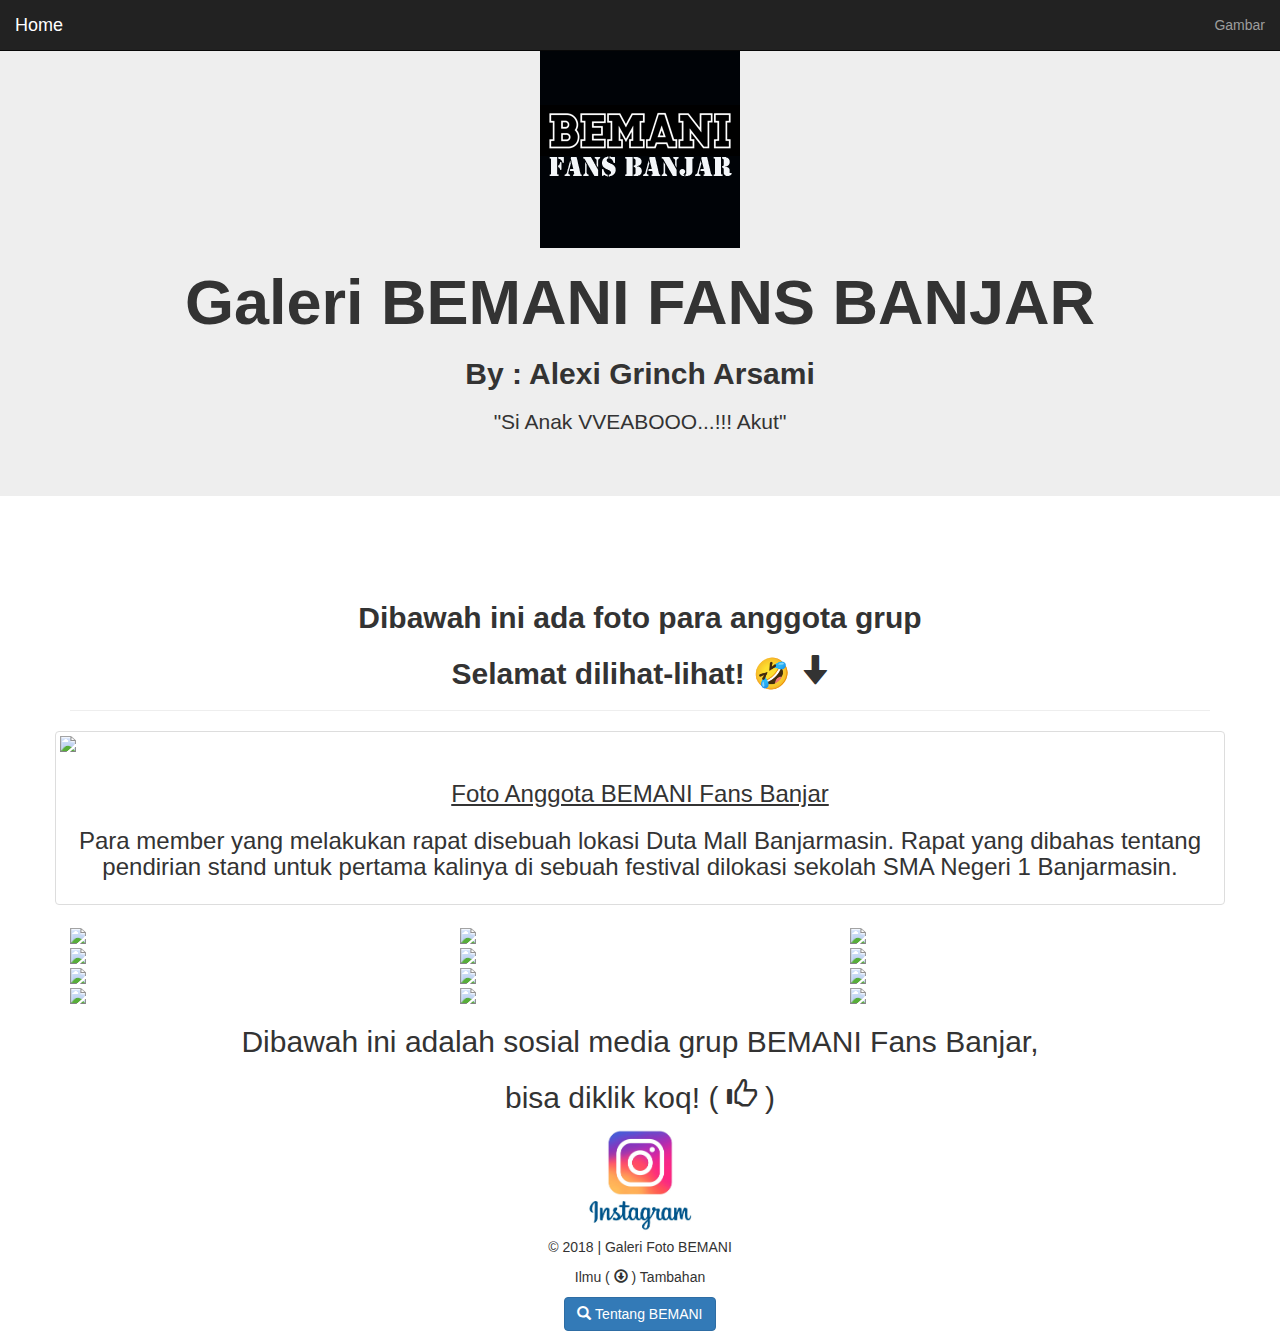
==== index.html @ 7f334fe0 "Rename galeri_bemani.html to index.html" ====
<!DOCTYPE html>
<html lang="en" id="home">
  <head>
    <meta charset="utf-8">
    <meta http-equiv="X-UA-Compatible" content="IE=edge">
    <meta name="viewport" content="width=device-width, initial-scale=1">
    <!-- The above 3 meta tags *must* come first in the head; any other head content must come *after* these tags -->
    <title>Galeri Bemani</title>

    <!-- Bootstrap -->
    <link href="css/bootstrap.min.css" rel="stylesheet">
    <link rel="stylesheet" href="css/Style.CSS">
    
    <!-- HTML5 shim and Respond.js for IE8 support of HTML5 elements and media queries -->
    <!-- WARNING: Respond.js doesn't work if you view the page via file:// -->
    <!--[if lt IE 9]>
      <script src="https://oss.maxcdn.com/html5shiv/3.7.3/html5shiv.min.js"></script>
      <script src="https://oss.maxcdn.com/respond/1.4.2/respond.min.js"></script>
    <![endif]-->
  </head>
  <body>

    <!-- navbar -->
     <nav class="navbar navbar-inverse navbar-fixed-top">
      <div class="container-fluid">
        <div class="navbar-header">
        <button type="button" class="navbar-toggle collapsed" data-toggle="collapse" data-target="#bs-example-navbar-collapse-1" aria-expanded="false">
            <span class="sr-only">Toggle navigation</span>
            <span class="icon-bar"></span>
            <span class="icon-bar"></span>
            <span class="icon-bar"></span>
          </button>

          <a href="#home" class="navbar-brand page-scroll">Home</a>
        </div>
        

        <div class="collapse navbar-collapse" id="bs-example-navbar-collapse-1">
        <ul class="nav navbar-nav navbar-right">
            <li><a href="#portfolio" class="page-scroll">Gambar</a></li>
          </ul>
        </div>

      </div>
    </nav>
    <!-- akhir navbar -->

<!-- jumbotron -->
    <div class="jumbotron text-center">
      <img src="animasi/logo_bemani_fans_banjar.png" class="img-box">
      <h1 style="font-weight: bold;">Galeri BEMANI FANS BANJAR</h1>
      <h2 style="font-weight: bold;">By : Alexi Grinch Arsami</h2>
      <h2 style="font-weight: bold;"><p>"Si Anak VVEABOOO...!!! Akut"</p></h2>
      </div>

      <!-- Rinci -->
<section class="portfolio">
  <div class="container">
    <div class="row">
      <div class="col-sm-12 text-center">
        <h2 id="portfolio"></h2>
        <h2 style="padding-top: 55px; font-weight: bold;" ">Dibawah ini ada foto para anggota grup</h2>
        <h2 style="font-weight: bold;">Selamat dilihat-lihat! 🤣 <i class="glyphicon glyphicon-arrow-down"></i></h2>
        <hr>
      </div>
    </div>


<div class="row">
  <div class="thumbnail col-md-12 col-sm-6">
          <img src="gambar/1518830519479.jpg">
          <div class="caption">
            <h3 style="text-align: center;"><u>Foto Anggota BEMANI Fans Banjar</u></h3>
            <h3 style="text-align: center;">Para member yang melakukan rapat disebuah lokasi Duta Mall Banjarmasin. Rapat yang dibahas tentang pendirian stand untuk pertama kalinya di sebuah festival dilokasi sekolah SMA Negeri 1 Banjarmasin.</h3>
          </div>
        </div>

  <div class="col-md-4 col-sm-6">
    <img class="thumbnailsny" src="gambar/20180107_160156.jpg"> 
    </a>
  </div>
  <div class="col-md-4 col-sm-6">
    <img class="thumbnailsny" src="gambar/20180107_173946.jpg">
    </a>
  </div>
  <div class="col-md-4 col-sm-6">
    <img class="thumbnailsny" src="gambar/20180107_174956.jpg">
    </a>
  </div>
  <div class="col-md-4 col-sm-6">
    <img class="thumbnailsny" src="gambar/20180107_180958.jpg">
    </a>
  </div>
  <div class="col-md-4 col-sm-6">
    <img class="thumbnailsny" src="gambar/20180107_185310.jpg">
    </a>
   </div>
   <div class="col-md-4 col-sm-6">
     <img class="thumbnailsny" src="gambar/20180211_135149.jpg">
    </a>
  </div>
   <div class="col-md-4 col-sm-6">
     <img class="thumbnailsny" src="gambar/20180211_135157.jpg">
    </a>
  </div>
  <div class="col-md-4 col-sm-6">
     <img class="thumbnailsny" src="gambar/20180211_135846.jpg">
    </a>
   </div> 
  <div class="col-md-4 col-sm-6">
     <img class="thumbnailsny" src="gambar/20180211_160603.jpg">
    </a>
   </div>
  <div class="col-md-4 col-sm-6">
     <img class="thumbnailsny" src="gambar/1516695732869_.jpg">
    </a>
   </div>
  <div class="col-md-4 col-sm-6">
     <img class="thumbnailsny" src="gambar/1517368194200.jpg">
    </a>
   </div>
  <div class="col-md-4 col-sm-6">
     <img class="thumbnailsny" src="gambar/20180211_173733.jpg">
    </a>
   </div>
  </div>
</div>
  </div>
</section>
<div style="text-align: center;"> <!-- ini pembuka -->
  <h2>Dibawah ini <!-- <i class="glyphicon glyphicon-arrow-down"> --> </i> adalah sosial media grup BEMANI Fans Banjar,</h2>
    <h2>bisa diklik koq! ( <i class="glyphicon glyphicon-thumbs-up"></i> )</h2>
      <a href="https://www.instagram.com/bemanibanjar18/?hl=en" target="_blank">
        <img src="animasi/Instagram-logo-with-text.jpg" width="150px;" alt="">
          </a>
        </div> <!-- ini penutup sosmed -->
        </div>
      </div>
    </div>
  </div>
</section>
<!-- Akhir Rinci -->

<!-- footer -->
<footer>
  <div class="container text-center">
    <div class="row">
      <div class="col-sm-12">
        <p>&copy; 2018 | Galeri Foto BEMANI <!-- ( <i class="glyphicon glyphicon-signal"></i> )--> </p>
        <p>Ilmu ( <i class="glyphicon glyphicon-download"></i> ) Tambahan</p>  
        <a href="https://translate.google.co.id/translate?hl=id&sl=en&u=https://en.wikipedia.org/wiki/Bemani&prev=search" target="_blank" 
           class="btn btn-primary"><i class="glyphicon glyphicon-search"></i> Tentang BEMANI</a>
      </div>
    </div>
  </div>
</footer>
<!-- akhir footer -->

    <!-- Akhir jumbotron -->

    <!-- jQuery (necessary for Bootstrap's JavaScript plugins) -->
    <script src="https://ajax.googleapis.com/ajax/libs/jquery/1.12.4/jquery.min.js"></script>
    <script src="js/jquery.easing.1.3.js"></script>
    <!-- Include all compiled plugins (below), or include individual files as needed -->
    <script src="js/bootstrap.min.js"></script>

    <script src="js/script.js"></script>
  </body>
</html>
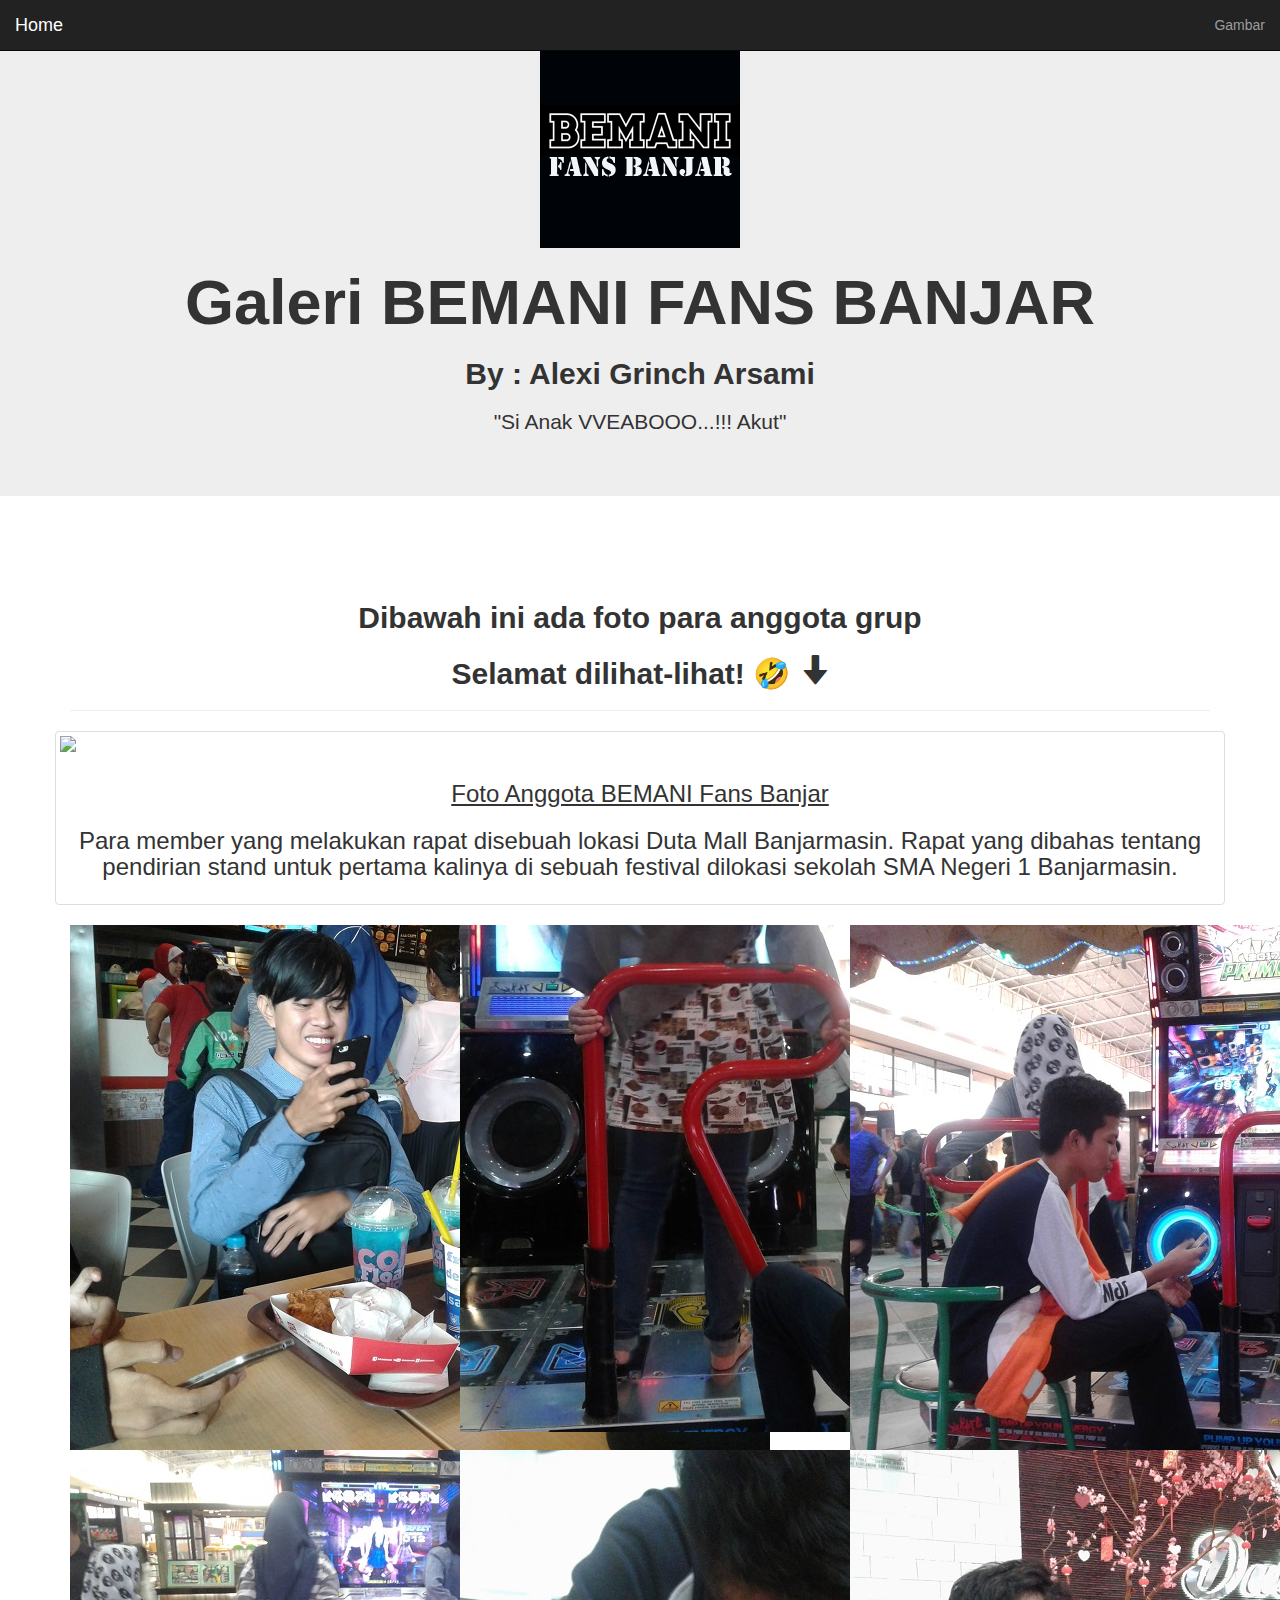
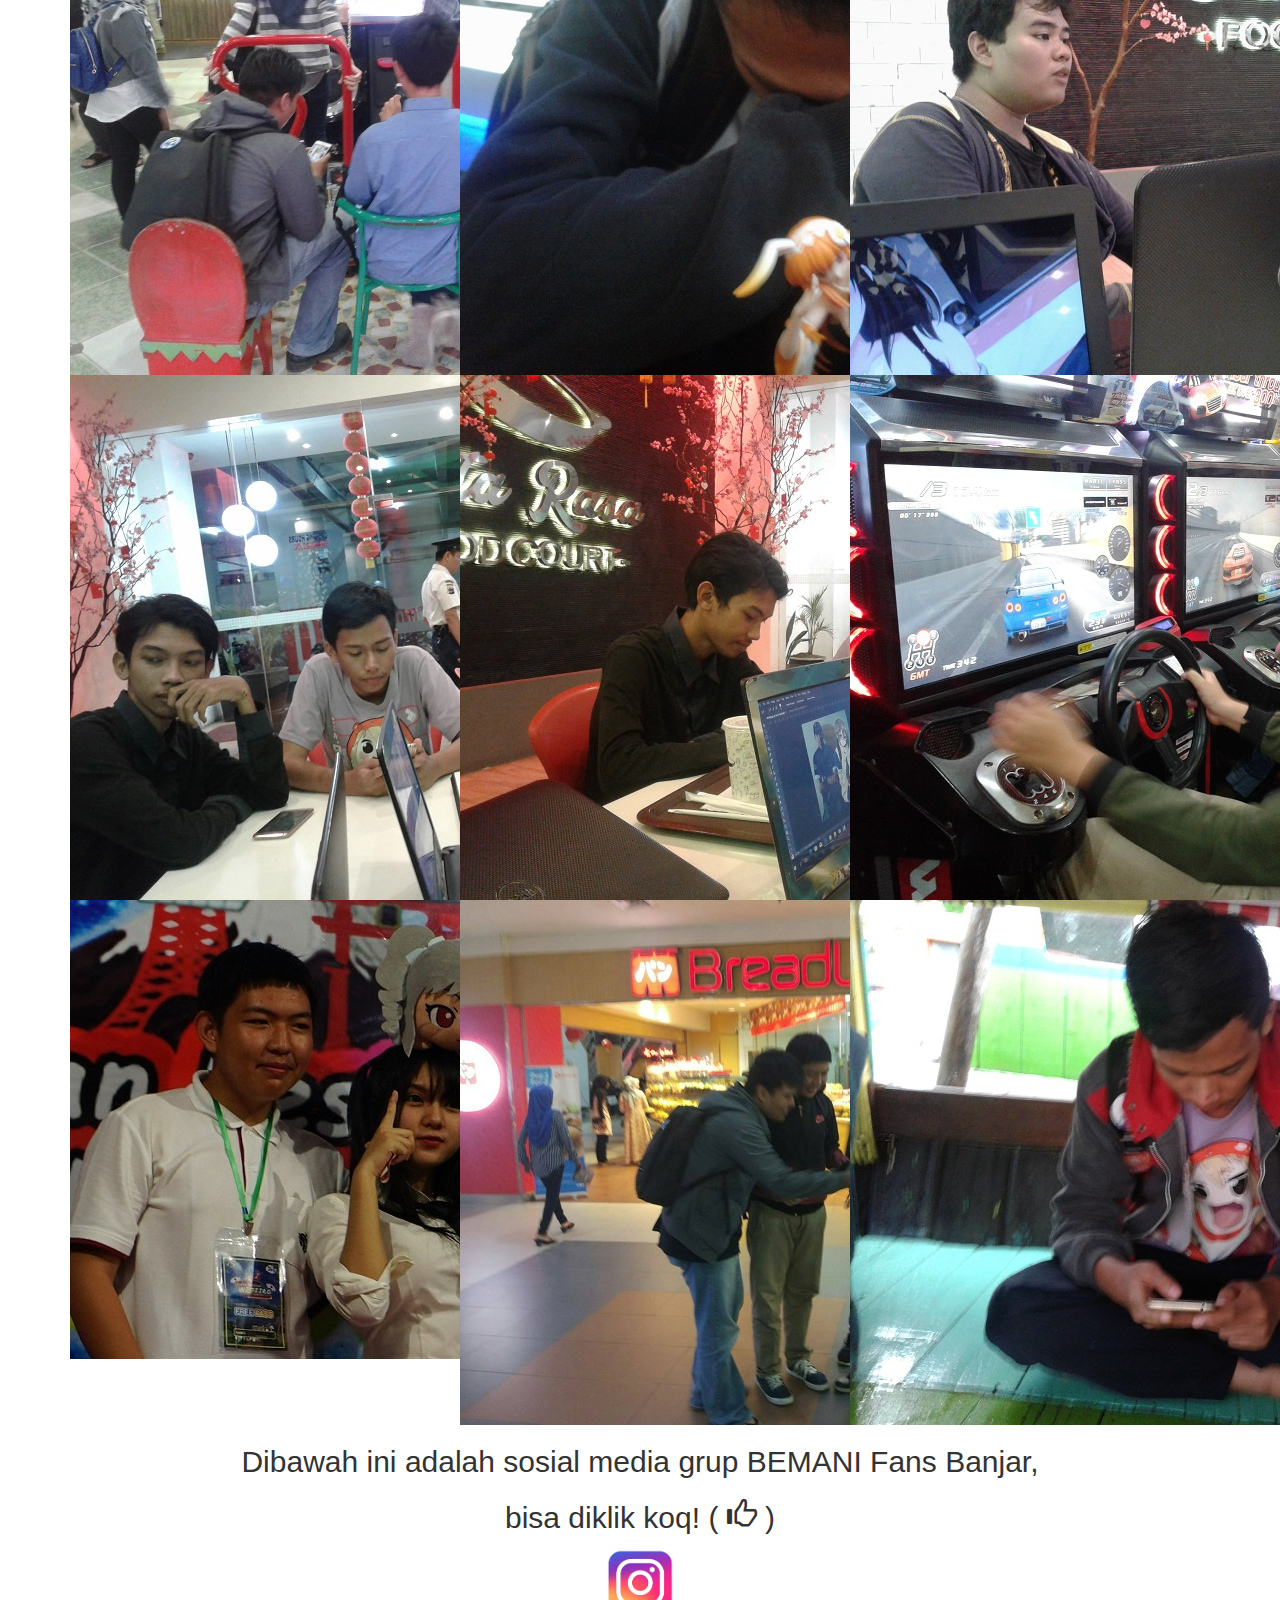
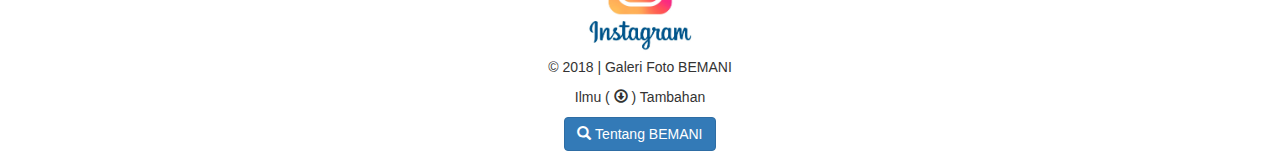
==== commit d7a40dbf: "Update index.html" ====
--- a/index.html
+++ b/index.html
@@ -76,51 +76,51 @@
         </div>
 
   <div class="col-md-4 col-sm-6">
-    <img class="thumbnailsny" src="gambar/20180107_160156.jpg"> 
+    <img class="thumbnailsny" src="Gambar/20180107_160156.jpg"> 
     </a>
   </div>
   <div class="col-md-4 col-sm-6">
-    <img class="thumbnailsny" src="gambar/20180107_173946.jpg">
+    <img class="thumbnailsny" src="Gambar/20180107_173946.jpg">
     </a>
   </div>
   <div class="col-md-4 col-sm-6">
-    <img class="thumbnailsny" src="gambar/20180107_174956.jpg">
+    <img class="thumbnailsny" src="Gambar/20180107_174956.jpg">
     </a>
   </div>
   <div class="col-md-4 col-sm-6">
-    <img class="thumbnailsny" src="gambar/20180107_180958.jpg">
+    <img class="thumbnailsny" src="Gambar/20180107_180958.jpg">
     </a>
   </div>
   <div class="col-md-4 col-sm-6">
-    <img class="thumbnailsny" src="gambar/20180107_185310.jpg">
+    <img class="thumbnailsny" src="Gambar/20180107_185310.jpg">
     </a>
    </div>
    <div class="col-md-4 col-sm-6">
-     <img class="thumbnailsny" src="gambar/20180211_135149.jpg">
+     <img class="thumbnailsny" src="Gambar/20180211_135149.jpg">
     </a>
   </div>
    <div class="col-md-4 col-sm-6">
-     <img class="thumbnailsny" src="gambar/20180211_135157.jpg">
+     <img class="thumbnailsny" src="Gambar/20180211_135157.jpg">
     </a>
   </div>
   <div class="col-md-4 col-sm-6">
-     <img class="thumbnailsny" src="gambar/20180211_135846.jpg">
+     <img class="thumbnailsny" src="Gambar/20180211_135846.jpg">
     </a>
    </div> 
   <div class="col-md-4 col-sm-6">
-     <img class="thumbnailsny" src="gambar/20180211_160603.jpg">
+     <img class="thumbnailsny" src="Gambar/20180211_160603.jpg">
     </a>
    </div>
   <div class="col-md-4 col-sm-6">
-     <img class="thumbnailsny" src="gambar/1516695732869_.jpg">
+     <img class="thumbnailsny" src="Gambar/1516695732869_.jpg">
     </a>
    </div>
   <div class="col-md-4 col-sm-6">
-     <img class="thumbnailsny" src="gambar/1517368194200.jpg">
+     <img class="thumbnailsny" src="Gambar/1517368194200.jpg">
     </a>
    </div>
   <div class="col-md-4 col-sm-6">
-     <img class="thumbnailsny" src="gambar/20180211_173733.jpg">
+     <img class="thumbnailsny" src="Gambar/20180211_173733.jpg">
     </a>
    </div>
   </div>
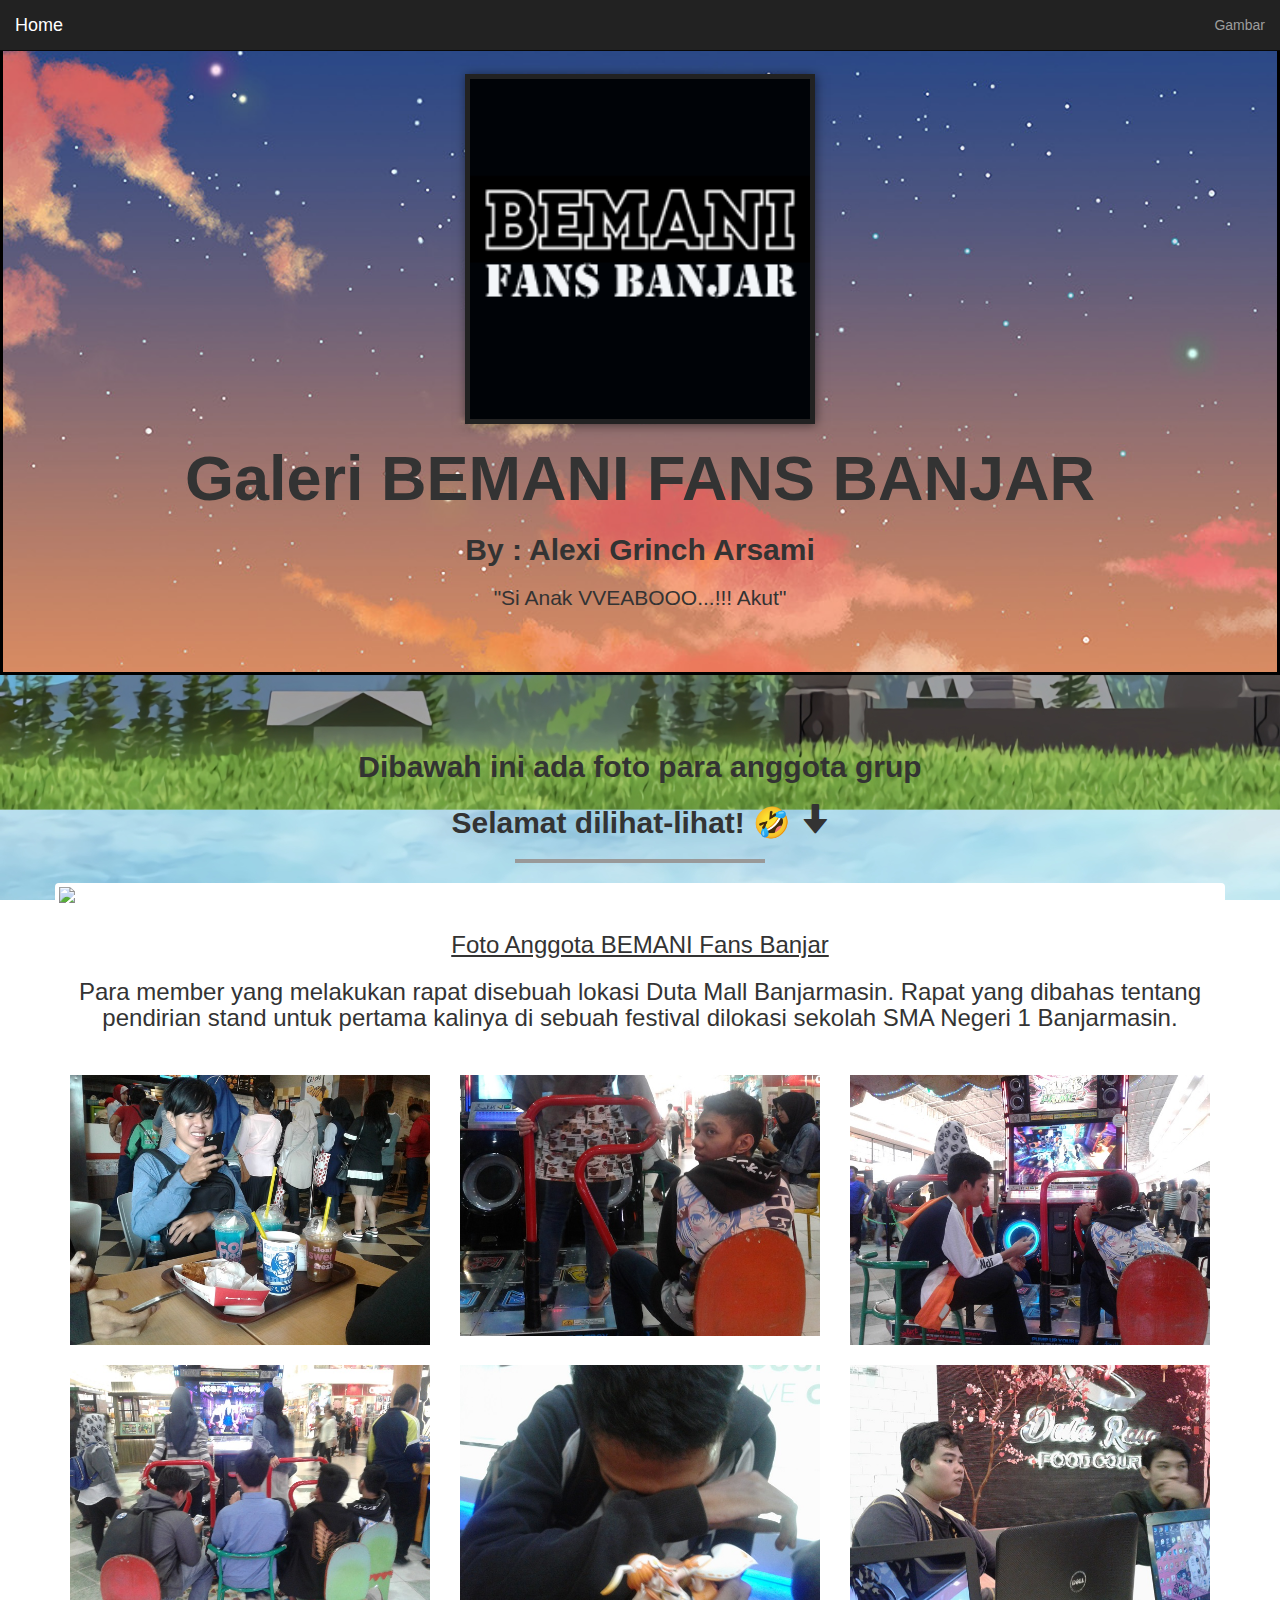
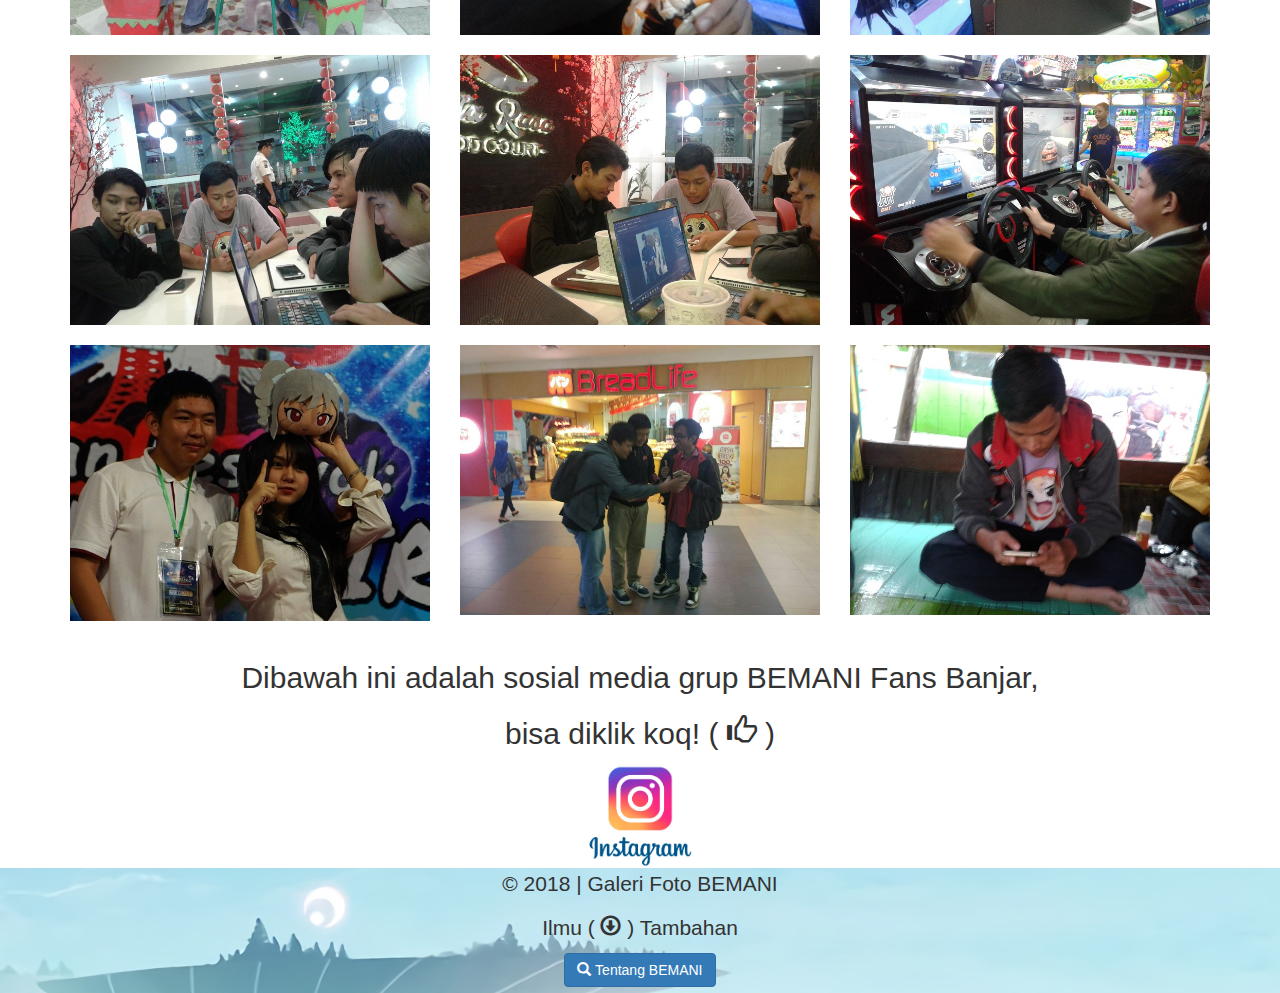
==== commit cd60d848: "Update index.html" ====
--- a/index.html
+++ b/index.html
@@ -9,7 +9,7 @@
 
     <!-- Bootstrap -->
     <link href="css/bootstrap.min.css" rel="stylesheet">
-    <link rel="stylesheet" href="css/Style.CSS">
+    <link rel="stylesheet" href="css/style.css">
     
     <!-- HTML5 shim and Respond.js for IE8 support of HTML5 elements and media queries -->
     <!-- WARNING: Respond.js doesn't work if you view the page via file:// -->
--- a/css/style.css
+++ b/css/style.css
@@ -0,0 +1,88 @@
+html{
+	position: relative;
+}
+
+body{
+	margin-bottom: 120px;
+	margin-top: 23px;
+}
+
+.jumbotron {
+	background-image: url('../Background/832457.png');
+	background-attachment: fixed;
+	background-size: cover;
+	background-position: 0 -0px;
+	color: 000;
+	overflow: hidden;
+	border: 3px solid black;
+	margin-bottom: 0px;
+}
+
+.jumbotron img{
+	width: 350px;
+	border: 5px solid #222;
+	box-shadow:  1px 1px 10px rgba(0,0,0,0.5);
+}
+
+
+.jumbotron h1, .jumbroton p {
+	<!-- text-shadow: 1px 1px 10px rgba(0,0,0,0.5); -->
+}
+
+hr{
+	width: 250px;
+	border-top: 4px solid #999;
+}
+
+section {
+	min-height: 600px;
+}
+
+.portfolio{
+	background-image: url('../Background/797699.jpg');
+	background-attachment: fixed;
+	background-size: cover;
+	background-position: 0 -90px;
+	color: #333;
+	overflow: hidden;
+	margin-bottom: 0px;
+}
+
+footer{
+	background-image: url('../Background/797793.jpg');
+	position: absolute;
+	bottom: 0px;
+	width: 100%;
+	height: 125px;
+	background-color: #333;
+	padding-top: 1px;
+	padding-bottom: 0px;
+}
+
+footer p {
+	color: 000;
+	font-size: 1.5em;
+	
+}
+
+footer p i{
+	color: smoke;
+	padding-top: 5px;
+}.thumbnailsny{
+	width: 100%;
+	margin-bottom: 20px;
+}
+
+.bg{
+	min-height: 500px;
+	width: 100%; 
+	background-image: url('../Background/797806.jpg');
+	background-attachment: fixed;
+	background-size: cover;
+	background-position: 0 -0px;
+}
+
+.thumbnail{
+	border: none;
+	background-color: white;
+}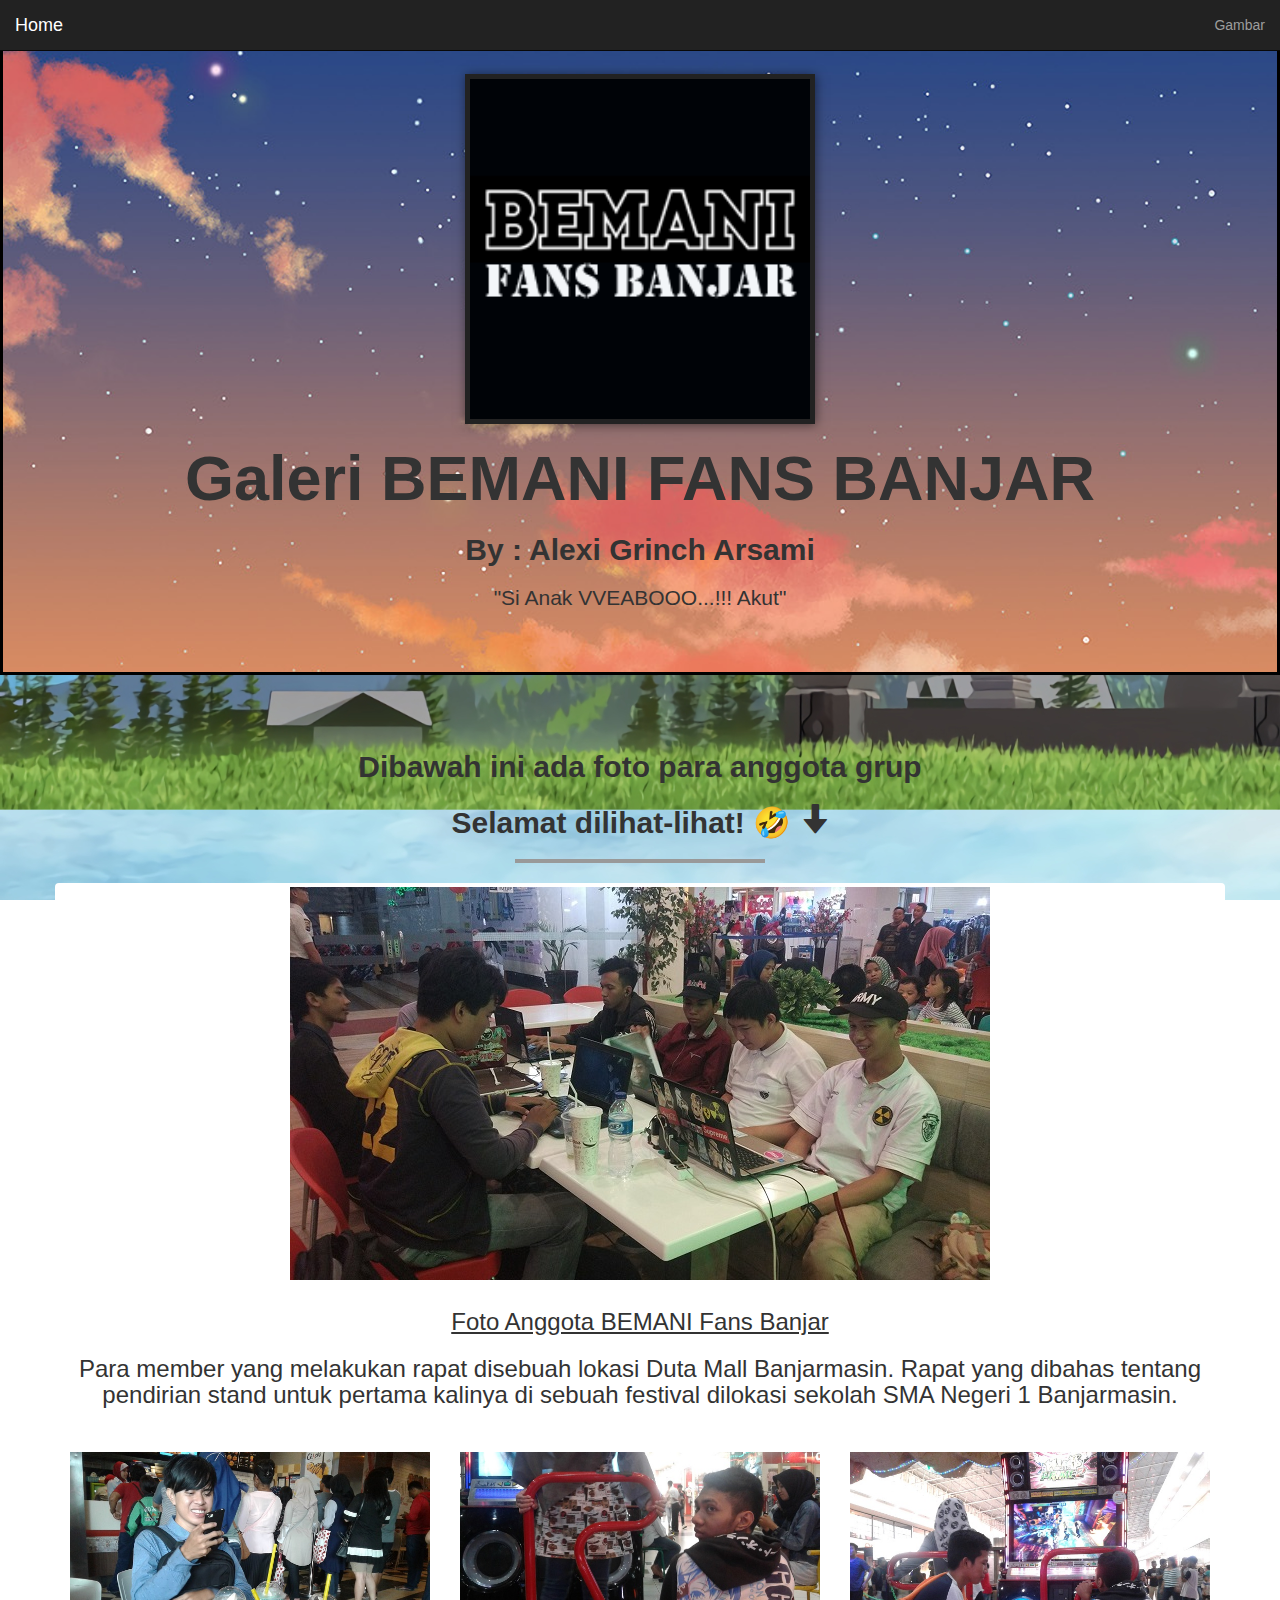
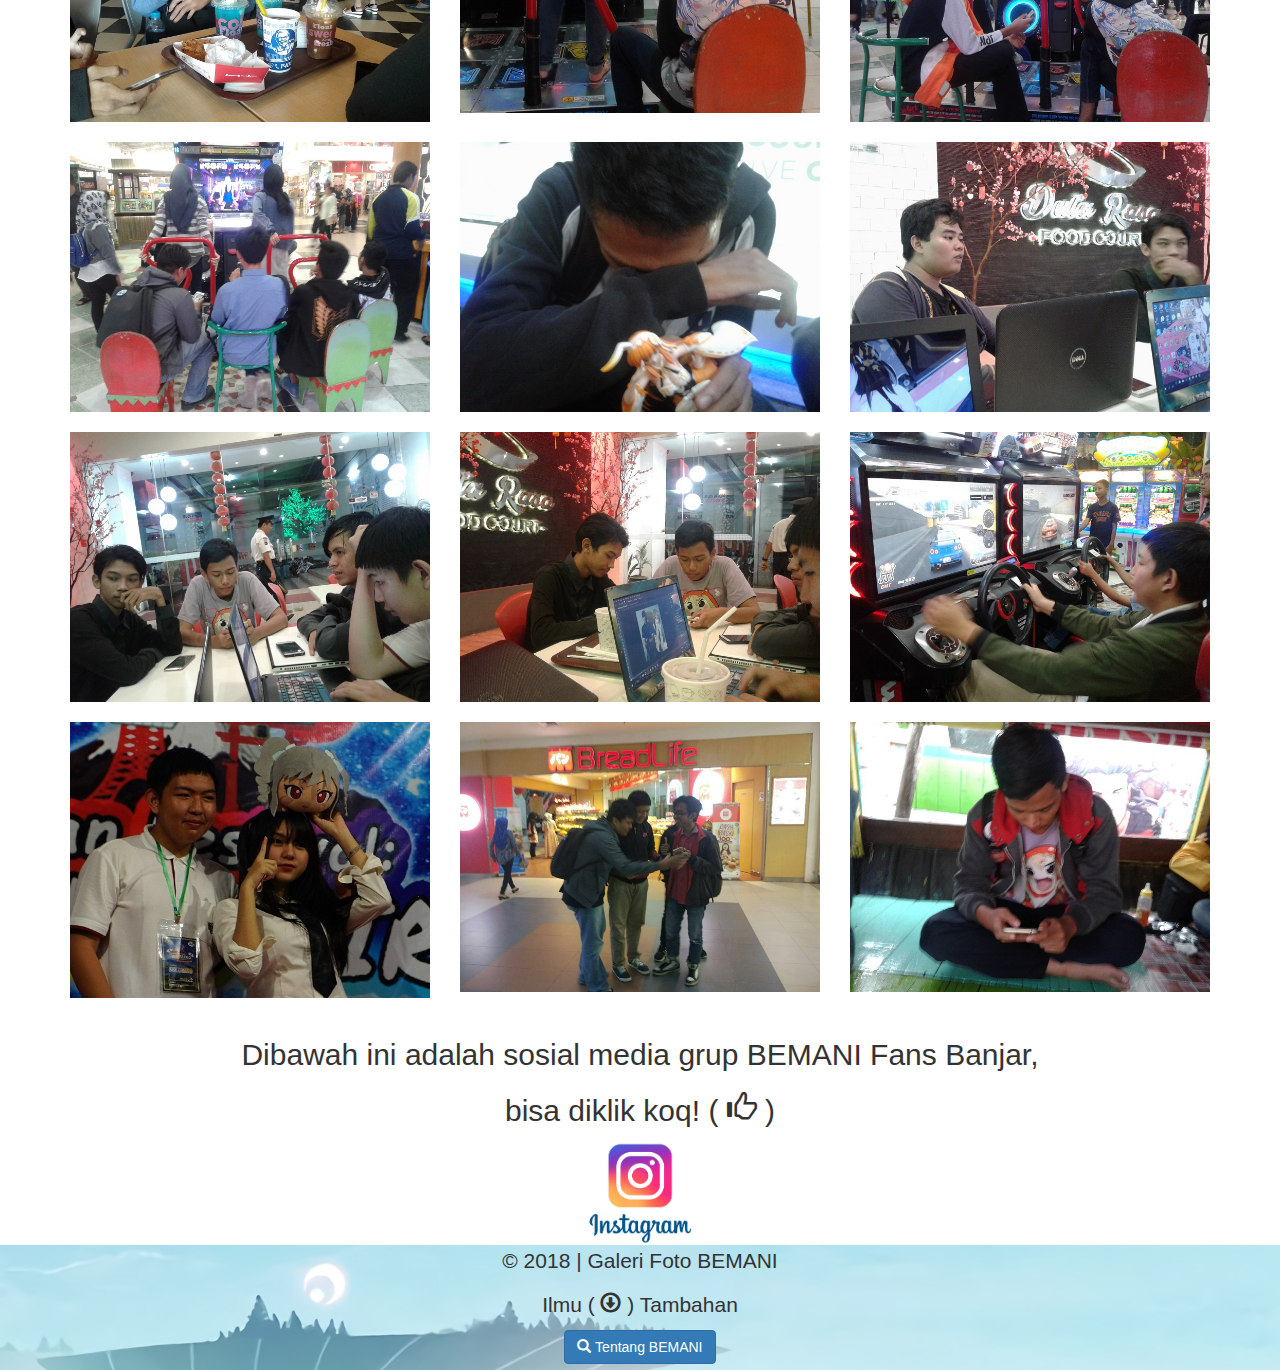
==== commit 2f8e5ed6: "Update index.html" ====
--- a/index.html
+++ b/index.html
@@ -68,7 +68,7 @@
 
 <div class="row">
   <div class="thumbnail col-md-12 col-sm-6">
-          <img src="gambar/1518830519479.jpg">
+          <img src="Gambar/1518830519479.jpg">
           <div class="caption">
             <h3 style="text-align: center;"><u>Foto Anggota BEMANI Fans Banjar</u></h3>
             <h3 style="text-align: center;">Para member yang melakukan rapat disebuah lokasi Duta Mall Banjarmasin. Rapat yang dibahas tentang pendirian stand untuk pertama kalinya di sebuah festival dilokasi sekolah SMA Negeri 1 Banjarmasin.</h3>
